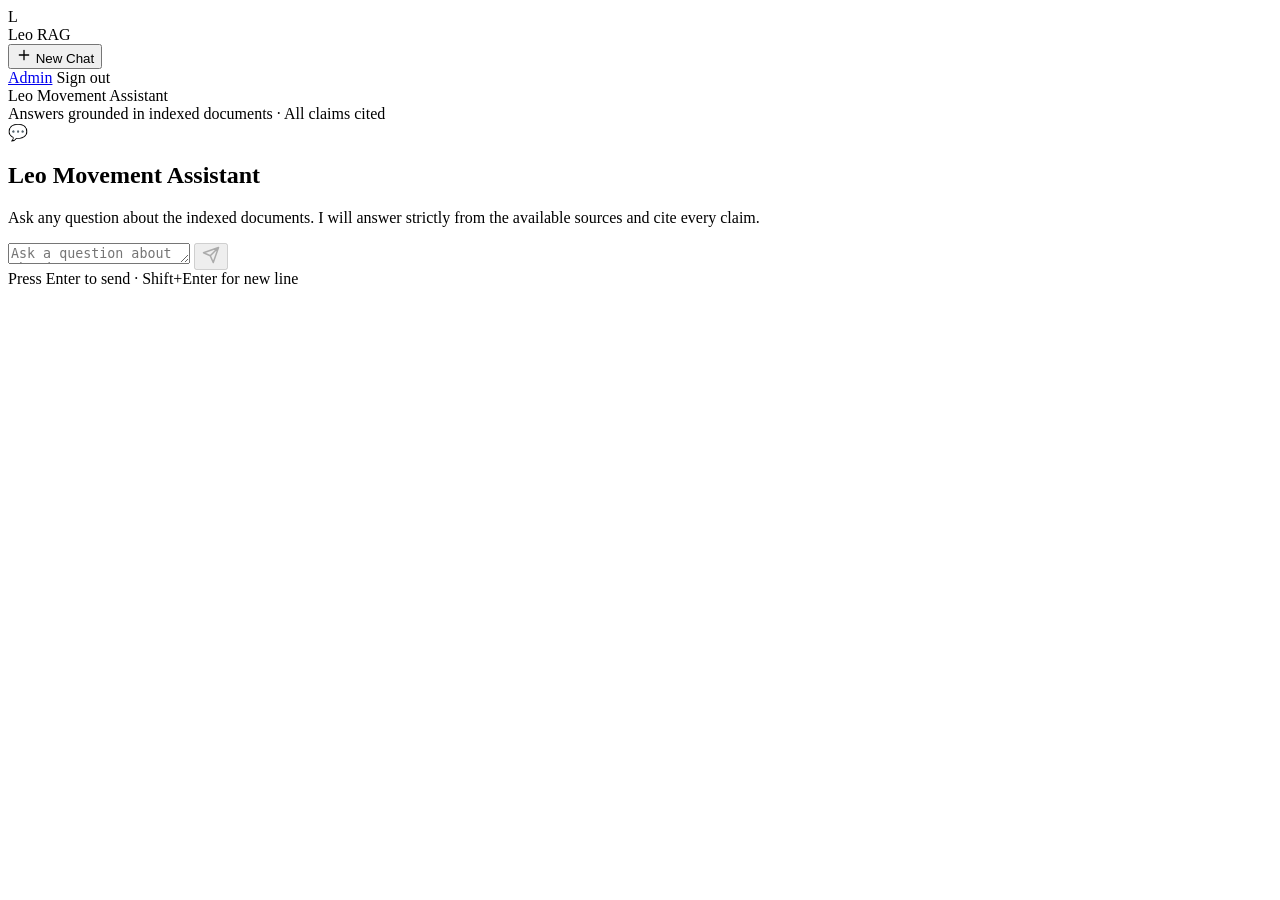
==== frontend/index.html @ a80fc793 "init" ====
<!DOCTYPE html>
<html lang="en">
<head>
  <meta charset="UTF-8" />
  <meta name="viewport" content="width=device-width, initial-scale=1.0" />
  <title>Leo RAG — Document Assistant</title>
  <link rel="preconnect" href="https://fonts.googleapis.com" />
  <link rel="preconnect" href="https://fonts.gstatic.com" crossorigin />
  <link href="https://fonts.googleapis.com/css2?family=Inter:wght@400;500;600;700&display=swap" rel="stylesheet" />
  <link rel="stylesheet" href="/static/style.css" />
</head>
<body>

<div class="layout">

  <!-- ── Sidebar ─────────────────────────────────────────────────────── -->
  <aside class="sidebar">
    <div class="sidebar-header">
      <div class="logo">
        <div class="logo-icon">L</div>
        <span class="logo-text">Leo RAG</span>
      </div>
      <button class="btn-new-chat" id="btn-new-chat">
        <svg width="16" height="16" fill="none" stroke="currentColor" stroke-width="2" viewBox="0 0 24 24">
          <path d="M12 5v14M5 12h14" stroke-linecap="round"/>
        </svg>
        New Chat
      </button>
    </div>

    <div class="sessions-list" id="sessions-list"></div>

    <div class="sidebar-footer">
      <div class="user-info" id="user-info"></div>
      <div class="sidebar-links">
        <a href="/admin">Admin</a>
        <a id="btn-logout" style="cursor:pointer">Sign out</a>
      </div>
    </div>
  </aside>

  <!-- ── Chat area ───────────────────────────────────────────────────── -->
  <main class="chat-area">
    <header class="chat-header">
      <div>
        <div class="chat-title">Leo Movement Assistant</div>
        <div class="chat-subtitle">Answers grounded in indexed documents · All claims cited</div>
      </div>
    </header>

    <div class="chat-messages" id="chat-messages">
      <div class="welcome">
        <div class="welcome-icon">💬</div>
        <h2>Leo Movement Assistant</h2>
        <p>Ask any question about the indexed documents. I will answer strictly from the available sources and cite every claim.</p>
      </div>
    </div>

    <div class="chat-input-area">
      <div class="chat-input-row">
        <textarea
          id="message-input"
          placeholder="Ask a question about the documents…"
          rows="1"
        ></textarea>
        <button class="btn-send" id="send-btn" disabled>
          <svg width="18" height="18" fill="none" stroke="currentColor" stroke-width="2" viewBox="0 0 24 24">
            <path d="M22 2L11 13M22 2L15 22 11 13 2 9l20-7z" stroke-linecap="round" stroke-linejoin="round"/>
          </svg>
        </button>
      </div>
      <div class="input-hint">Press Enter to send · Shift+Enter for new line</div>
    </div>
  </main>

</div>

<script src="/static/app.js"></script>
<script>
  // Enable send button when input has content
  document.addEventListener("DOMContentLoaded", () => {
    const input = document.getElementById("message-input");
    const btn = document.getElementById("send-btn");
    input.addEventListener("input", () => {
      btn.disabled = !input.value.trim() || window.state?.isStreaming;
    });
  });
</script>

</body>
</html>
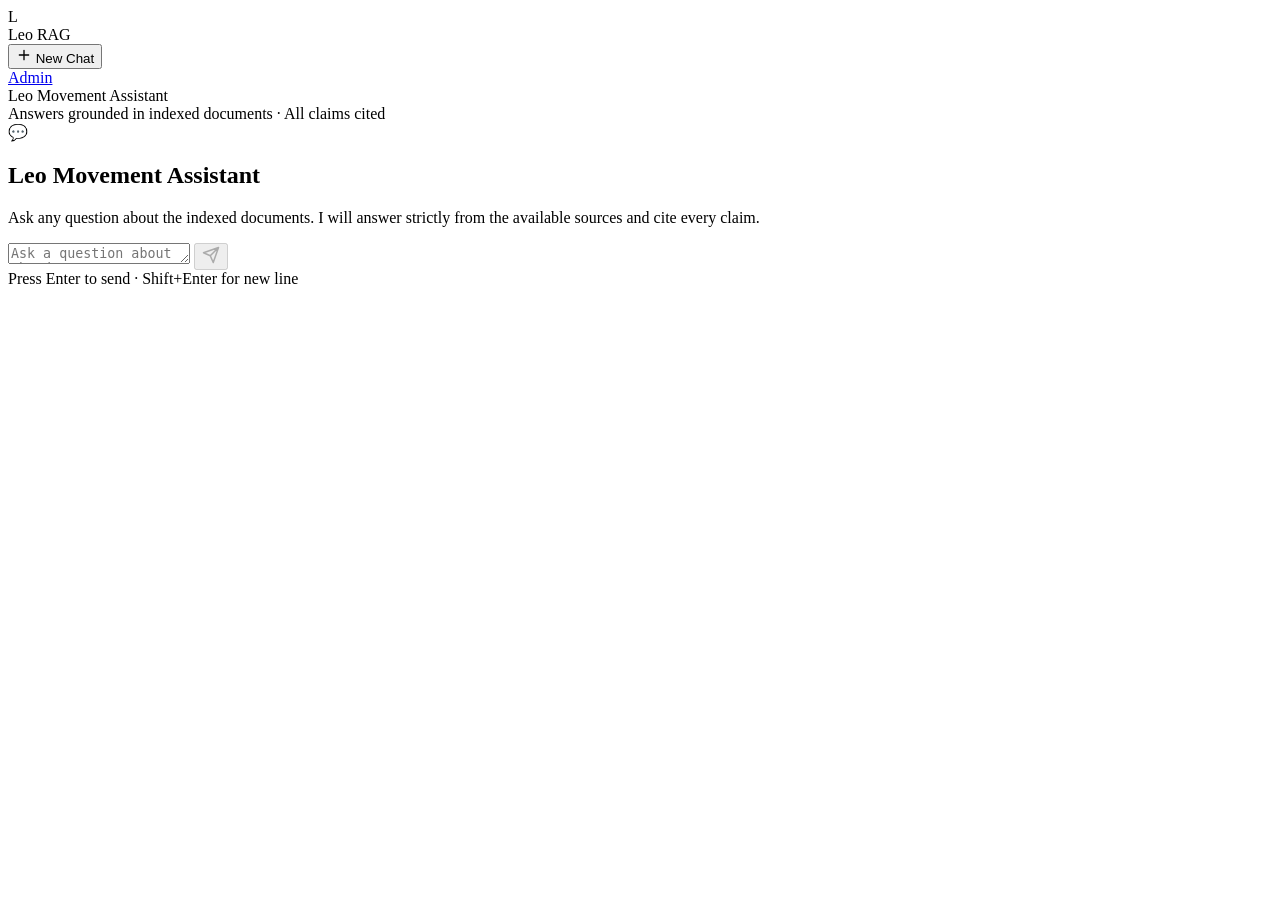
==== commit df15b897: "Remove auth modal and session management from frontend chat UI Rewrites app.js to call the stateless" ====
--- a/frontend/index.html
+++ b/frontend/index.html
@@ -31,10 +31,8 @@
     <div class="sessions-list" id="sessions-list"></div>
 
     <div class="sidebar-footer">
-      <div class="user-info" id="user-info"></div>
       <div class="sidebar-links">
         <a href="/admin">Admin</a>
-        <a id="btn-logout" style="cursor:pointer">Sign out</a>
       </div>
     </div>
   </aside>
